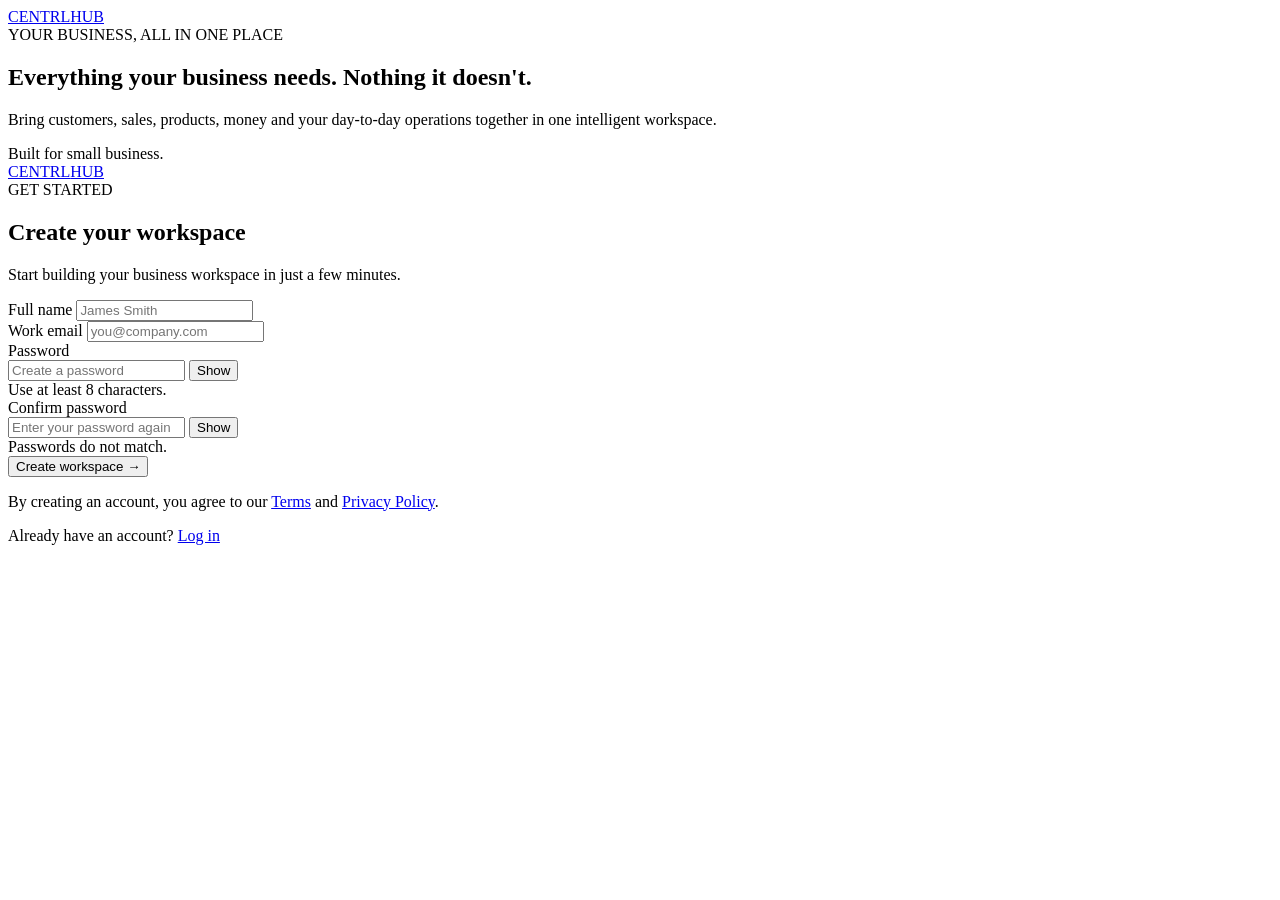
==== signup.html @ a4d9289d "Create signup.html" ====
<!DOCTYPE html>
<html lang="en">
<head>
    <meta charset="UTF-8">
    <meta name="viewport" content="width=device-width, initial-scale=1.0">

    <title>Create your workspace — CentrlHub</title>

    <link rel="preconnect" href="https://fonts.googleapis.com">
    <link rel="preconnect" href="https://fonts.gstatic.com" crossorigin>

    <link
        href="https://fonts.googleapis.com/css2?family=Inter:wght@400;500;600;650;700;750;800&display=swap"
        rel="stylesheet"
    >

    <link rel="stylesheet" href="signup.css">
</head>

<body>

    <main class="signup-page">

        <!-- LEFT SIDE -->

        <section class="signup-brand">

            <div class="brand-content">

                <a href="index.html" class="logo">
                    CENTRL<span>HUB</span>
                </a>

                <div class="brand-message">

                    <span class="eyebrow">
                        YOUR BUSINESS, ALL IN ONE PLACE
                    </span>

                    <h1>
                        Everything your business needs.
                        <span>Nothing it doesn't.</span>
                    </h1>

                    <p>
                        Bring customers, sales, products, money and your
                        day-to-day operations together in one intelligent workspace.
                    </p>

                </div>

                <div class="brand-footer">
                    <span>Built for small business.</span>
                </div>

            </div>

        </section>


        <!-- RIGHT SIDE -->

        <section class="signup-form-section">

            <div class="signup-container">

                <div class="mobile-logo">
                    <a href="index.html" class="logo">
                        CENTRL<span>HUB</span>
                    </a>
                </div>


                <div class="form-header">

                    <span class="step">
                        GET STARTED
                    </span>

                    <h2>
                        Create your workspace
                    </h2>

                    <p>
                        Start building your business workspace in just a few minutes.
                    </p>

                </div>


                <form class="signup-form" id="signupForm">

                    <div class="form-group">

                        <label for="name">
                            Full name
                        </label>

                        <input
                            type="text"
                            id="name"
                            name="name"
                            placeholder="James Smith"
                            autocomplete="name"
                            required
                        >

                    </div>


                    <div class="form-group">

                        <label for="email">
                            Work email
                        </label>

                        <input
                            type="email"
                            id="email"
                            name="email"
                            placeholder="you@company.com"
                            autocomplete="email"
                            required
                        >

                    </div>


                    <div class="form-group">

                        <label for="password">
                            Password
                        </label>

                        <div class="password-wrapper">

                            <input
                                type="password"
                                id="password"
                                name="password"
                                placeholder="Create a password"
                                autocomplete="new-password"
                                minlength="8"
                                required
                            >

                            <button
                                type="button"
                                class="password-toggle"
                                id="passwordToggle"
                                aria-label="Show password"
                            >
                                Show
                            </button>

                        </div>

                        <span class="input-hint">
                            Use at least 8 characters.
                        </span>

                    </div>


                    <div class="form-group">

                        <label for="confirmPassword">
                            Confirm password
                        </label>

                        <div class="password-wrapper">

                            <input
                                type="password"
                                id="confirmPassword"
                                name="confirmPassword"
                                placeholder="Enter your password again"
                                autocomplete="new-password"
                                minlength="8"
                                required
                            >

                            <button
                                type="button"
                                class="password-toggle"
                                id="confirmPasswordToggle"
                                aria-label="Show password"
                            >
                                Show
                            </button>

                        </div>

                        <span
                            class="password-error"
                            id="passwordError"
                        >
                            Passwords do not match.
                        </span>

                    </div>


                    <button
                        type="submit"
                        class="submit-button"
                    >
                        <span>Create workspace</span>
                        <span class="arrow">→</span>
                    </button>


                    <p class="terms">
                        By creating an account, you agree to our
                        <a href="#">Terms</a>
                        and
                        <a href="#">Privacy Policy</a>.
                    </p>

                </form>


                <div class="login-link">

                    <span>Already have an account?</span>

                    <a href="#">
                        Log in
                    </a>

                </div>

            </div>

        </section>

    </main>


    <script src="signup.js"></script>

</body>
</html>
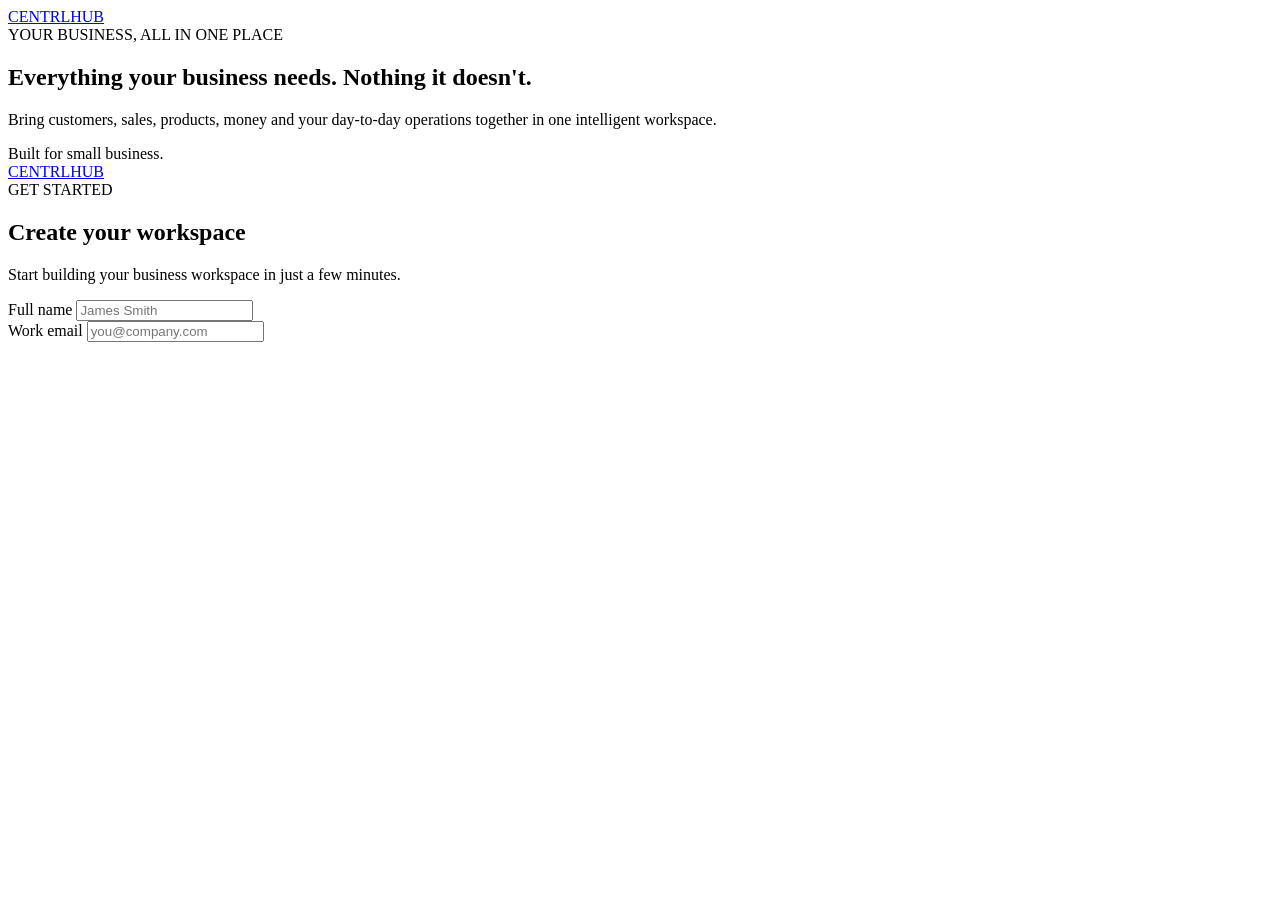
==== commit a9801e3c: "Update signup.html" ====
--- a/signup.html
+++ b/signup.html
@@ -10,7 +10,7 @@
     <link rel="preconnect" href="https://fonts.gstatic.com" crossorigin>
 
     <link
-        href="https://fonts.googleapis.com/css2?family=Inter:wght@400;500;600;650;700;750;800&display=swap"
+        href="https://fonts.googleapis.com/css2?family=Inter:wght@400;500;600;700;800&display=swap"
         rel="stylesheet"
     >
 
@@ -21,7 +21,7 @@
 
     <main class="signup-page">
 
-        <!-- LEFT SIDE -->
+        <!-- LEFT BRAND PANEL -->
 
         <section class="signup-brand">
 
@@ -50,7 +50,7 @@
                 </div>
 
                 <div class="brand-footer">
-                    <span>Built for small business.</span>
+                    Built for small business.
                 </div>
 
             </div>
@@ -58,20 +58,26 @@
         </section>
 
 
-        <!-- RIGHT SIDE -->
+        <!-- SIGNUP PANEL -->
 
         <section class="signup-form-section">
 
             <div class="signup-container">
 
+                <!-- MOBILE LOGO -->
+
                 <div class="mobile-logo">
+
                     <a href="index.html" class="logo">
                         CENTRL<span>HUB</span>
                     </a>
+
                 </div>
 
 
-                <div class="form-header">
+                <!-- HEADER -->
+
+                <header class="form-header">
 
                     <span class="step">
                         GET STARTED
@@ -85,10 +91,17 @@
                         Start building your business workspace in just a few minutes.
                     </p>
 
-                </div>
+                </header>
 
 
-                <form class="signup-form" id="signupForm">
+                <!-- FORM -->
+
+                <form
+                    class="signup-form"
+                    id="signupForm"
+                >
+
+                    <!-- FULL NAME -->
 
                     <div class="form-group">
 
@@ -108,6 +121,8 @@
                     </div>
 
 
+                    <!-- EMAIL -->
+
                     <div class="form-group">
 
                         <label for="email">
@@ -126,118 +141,9 @@
                     </div>
 
 
+                    <!-- PASSWORD -->
+
                     <div class="form-group">
 
                         <label for="password">
-                            Password
-                        </label>
-
-                        <div class="password-wrapper">
-
-                            <input
-                                type="password"
-                                id="password"
-                                name="password"
-                                placeholder="Create a password"
-                                autocomplete="new-password"
-                                minlength="8"
-                                required
-                            >
-
-                            <button
-                                type="button"
-                                class="password-toggle"
-                                id="passwordToggle"
-                                aria-label="Show password"
-                            >
-                                Show
-                            </button>
-
-                        </div>
-
-                        <span class="input-hint">
-                            Use at least 8 characters.
-                        </span>
-
-                    </div>
-
-
-                    <div class="form-group">
-
-                        <label for="confirmPassword">
-                            Confirm password
-                        </label>
-
-                        <div class="password-wrapper">
-
-                            <input
-                                type="password"
-                                id="confirmPassword"
-                                name="confirmPassword"
-                                placeholder="Enter your password again"
-                                autocomplete="new-password"
-                                minlength="8"
-                                required
-                            >
-
-                            <button
-                                type="button"
-                                class="password-toggle"
-                                id="confirmPasswordToggle"
-                                aria-label="Show password"
-                            >
-                                Show
-                            </button>
-
-                        </div>
-
-                        <span
-                            class="password-error"
-                            id="passwordError"
-                        >
-                            Passwords do not match.
-                        </span>
-
-                    </div>
-
-
-                    <button
-                        type="submit"
-                        class="submit-button"
-                    >
-                        <span>Create workspace</span>
-                        <span class="arrow">→</span>
-                    </button>
-
-
-                    <p class="terms">
-                        By creating an account, you agree to our
-                        <a href="#">Terms</a>
-                        and
-                        <a href="#">Privacy Policy</a>.
-                    </p>
-
-                </form>
-
-
-                <div class="login-link">
-
-                    <span>Already have an account?</span>
-
-                    <a href="#">
-                        Log in
-                    </a>
-
-                </div>
-
-            </div>
-
-        </section>
-
-    </main>
-
-
-    <script src="signup.js"></script>
-
-</body>
-</html>
+                           
--- a/signup.css
+++ b/signup.css
@@ -0,0 +1,108 @@
+/* =========================================================
+   CENTRLHUB — SIGN UP
+   ========================================================= */
+
+const signupForm = document.getElementById("signupForm");
+
+const password = document.getElementById("password");
+const confirmPassword = document.getElementById("confirmPassword");
+
+const passwordToggle = document.getElementById("passwordToggle");
+const confirmPasswordToggle = document.getElementById("confirmPasswordToggle");
+
+const passwordError = document.getElementById("passwordError");
+
+
+/* =========================================================
+   PASSWORD VISIBILITY
+   ========================================================= */
+
+function setupPasswordToggle(button, input) {
+
+    button.addEventListener("click", () => {
+
+        const showing = input.type === "text";
+
+        input.type = showing ? "password" : "text";
+
+        button.textContent = showing ? "Show" : "Hide";
+
+        button.setAttribute(
+            "aria-label",
+            showing ? "Show password" : "Hide password"
+        );
+
+    });
+
+}
+
+setupPasswordToggle(passwordToggle, password);
+setupPasswordToggle(confirmPasswordToggle, confirmPassword);
+
+
+/* =========================================================
+   PASSWORD VALIDATION
+   ========================================================= */
+
+function checkPasswords() {
+
+    if (
+        confirmPassword.value.length > 0 &&
+        password.value !== confirmPassword.value
+    ) {
+
+        passwordError.classList.add("show");
+
+        confirmPassword.setCustomValidity(
+            "Passwords do not match."
+        );
+
+        return false;
+    }
+
+    passwordError.classList.remove("show");
+
+    confirmPassword.setCustomValidity("");
+
+    return true;
+}
+
+
+password.addEventListener("input", checkPasswords);
+confirmPassword.addEventListener("input", checkPasswords);
+
+
+/* =========================================================
+   FORM SUBMISSION
+   ========================================================= */
+
+signupForm.addEventListener("submit", (event) => {
+
+    event.preventDefault();
+
+    if (!checkPasswords()) {
+        confirmPassword.focus();
+        return;
+    }
+
+    const name = document.getElementById("name").value.trim();
+    const email = document.getElementById("email").value.trim();
+
+    /*
+        Temporary account setup.
+
+        Later this will connect to the real
+        CentrlHub authentication system.
+    */
+
+    localStorage.setItem(
+        "centrlhubSignup",
+        JSON.stringify({
+            name,
+            email
+        })
+    );
+
+    window.location.href = "setup.html";
+
+});
